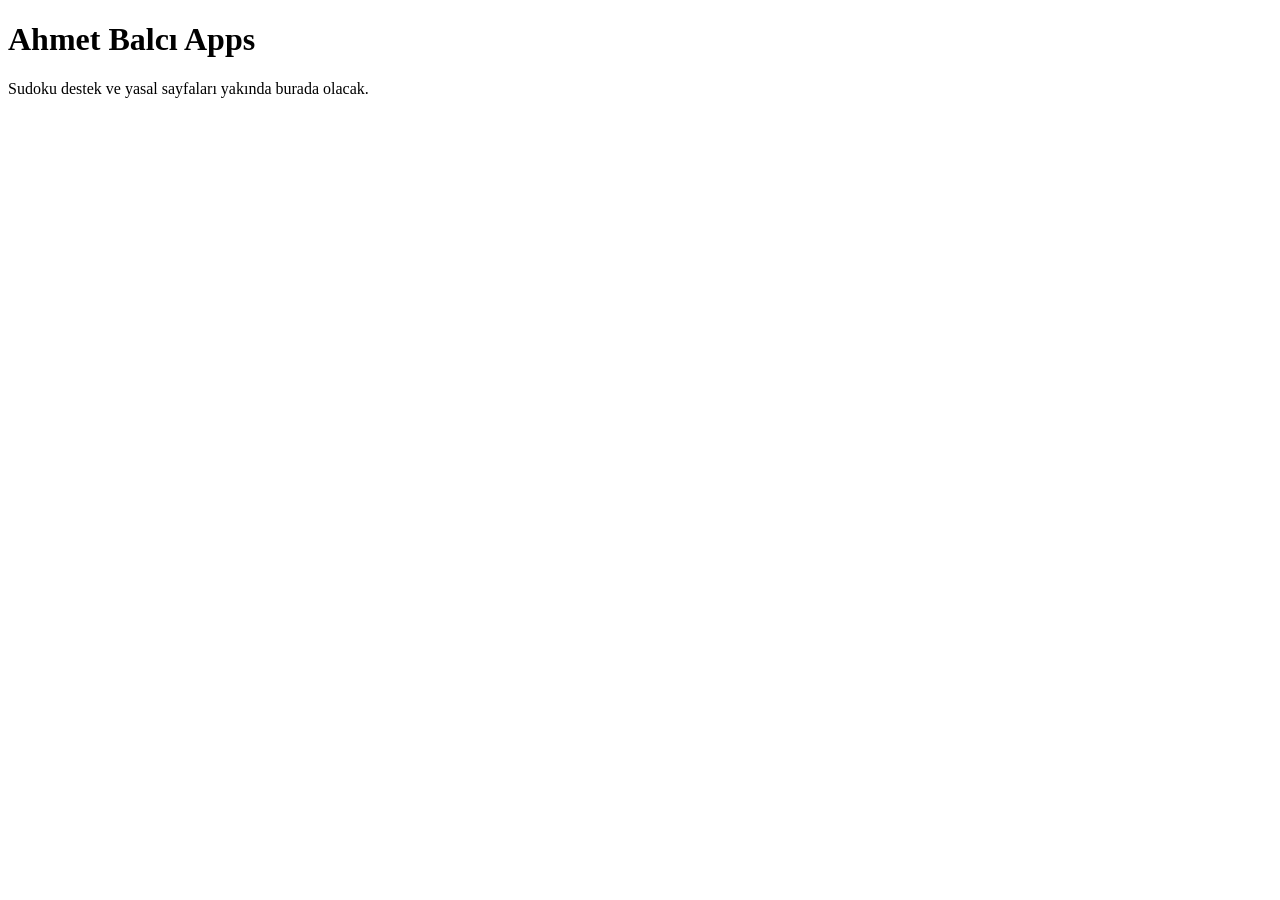
==== index.html @ 0fa3c4ee "Add initial index.html for Ahmet Balcı Apps" ====
<!doctype html>
<html lang="tr">
<head>
  <meta charset="utf-8">
  <title>Ahmet Balcı Apps</title>
</head>
<body>
  <h1>Ahmet Balcı Apps</h1>
  <p>Sudoku destek ve yasal sayfaları yakında burada olacak.</p>
</body>
</html>
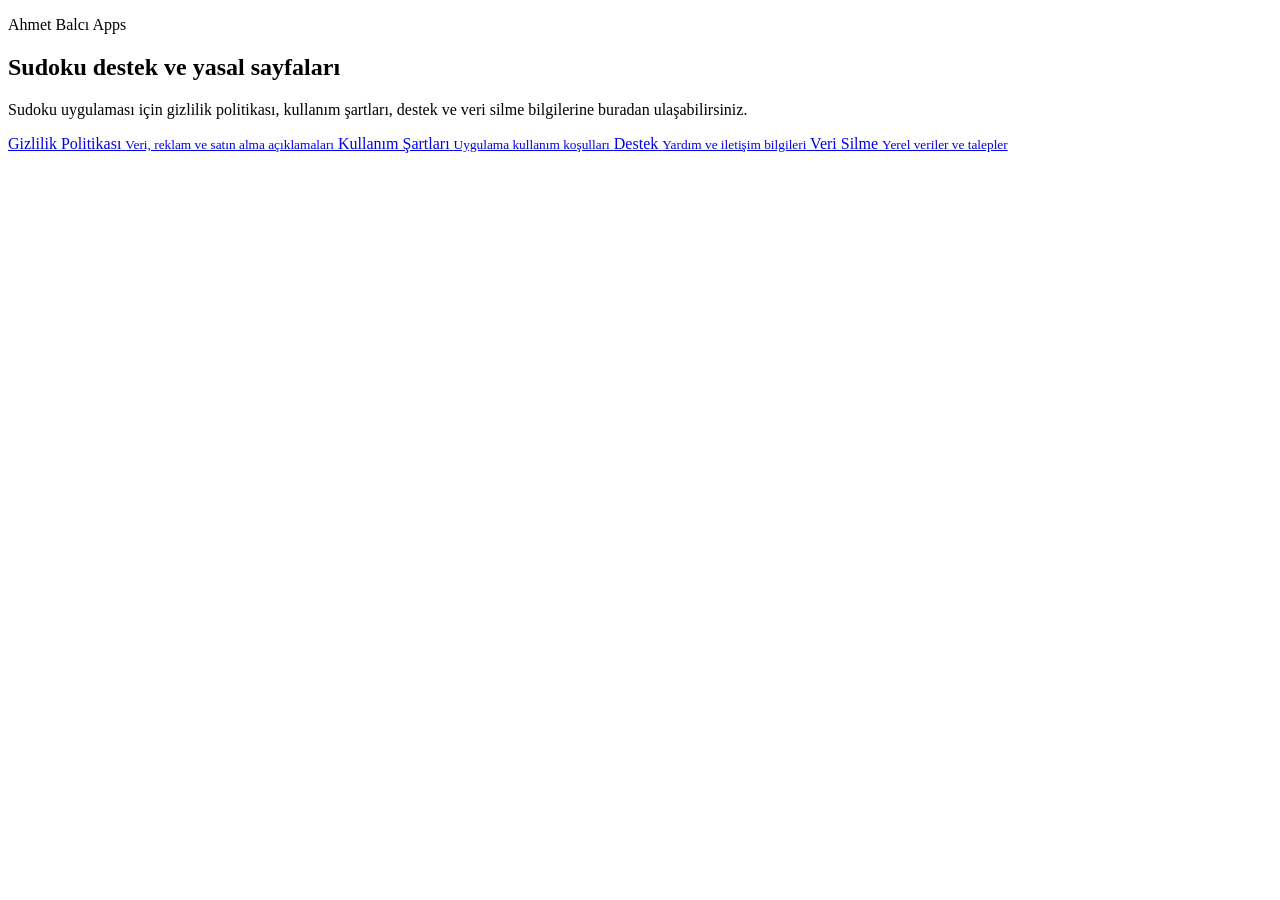
==== commit 9cb363d0: "Revamp index.html structure and content" ====
--- a/index.html
+++ b/index.html
@@ -2,10 +2,39 @@
 <html lang="tr">
 <head>
   <meta charset="utf-8">
+  <meta name="viewport" content="width=device-width, initial-scale=1">
   <title>Ahmet Balcı Apps</title>
+  <link rel="stylesheet" href="styles.css">
 </head>
 <body>
-  <h1>Ahmet Balcı Apps</h1>
-  <p>Sudoku destek ve yasal sayfaları yakında burada olacak.</p>
+  <main class="page">
+    <section class="hero">
+      <p class="eyebrow">Ahmet Balcı Apps</p>
+      <h1>Sudoku destek ve yasal sayfaları</h1>
+      <p>
+        Sudoku uygulaması için gizlilik politikası, kullanım şartları, destek ve veri silme
+        bilgilerine buradan ulaşabilirsiniz.
+      </p>
+    </section>
+
+    <section class="card-grid">
+      <a class="card" href="sudoku/privacy-policy/">
+        <span>Gizlilik Politikası</span>
+        <small>Veri, reklam ve satın alma açıklamaları</small>
+      </a>
+      <a class="card" href="sudoku/terms/">
+        <span>Kullanım Şartları</span>
+        <small>Uygulama kullanım koşulları</small>
+      </a>
+      <a class="card" href="sudoku/support/">
+        <span>Destek</span>
+        <small>Yardım ve iletişim bilgileri</small>
+      </a>
+      <a class="card" href="sudoku/data-deletion/">
+        <span>Veri Silme</span>
+        <small>Yerel veriler ve talepler</small>
+      </a>
+    </section>
+  </main>
 </body>
 </html>
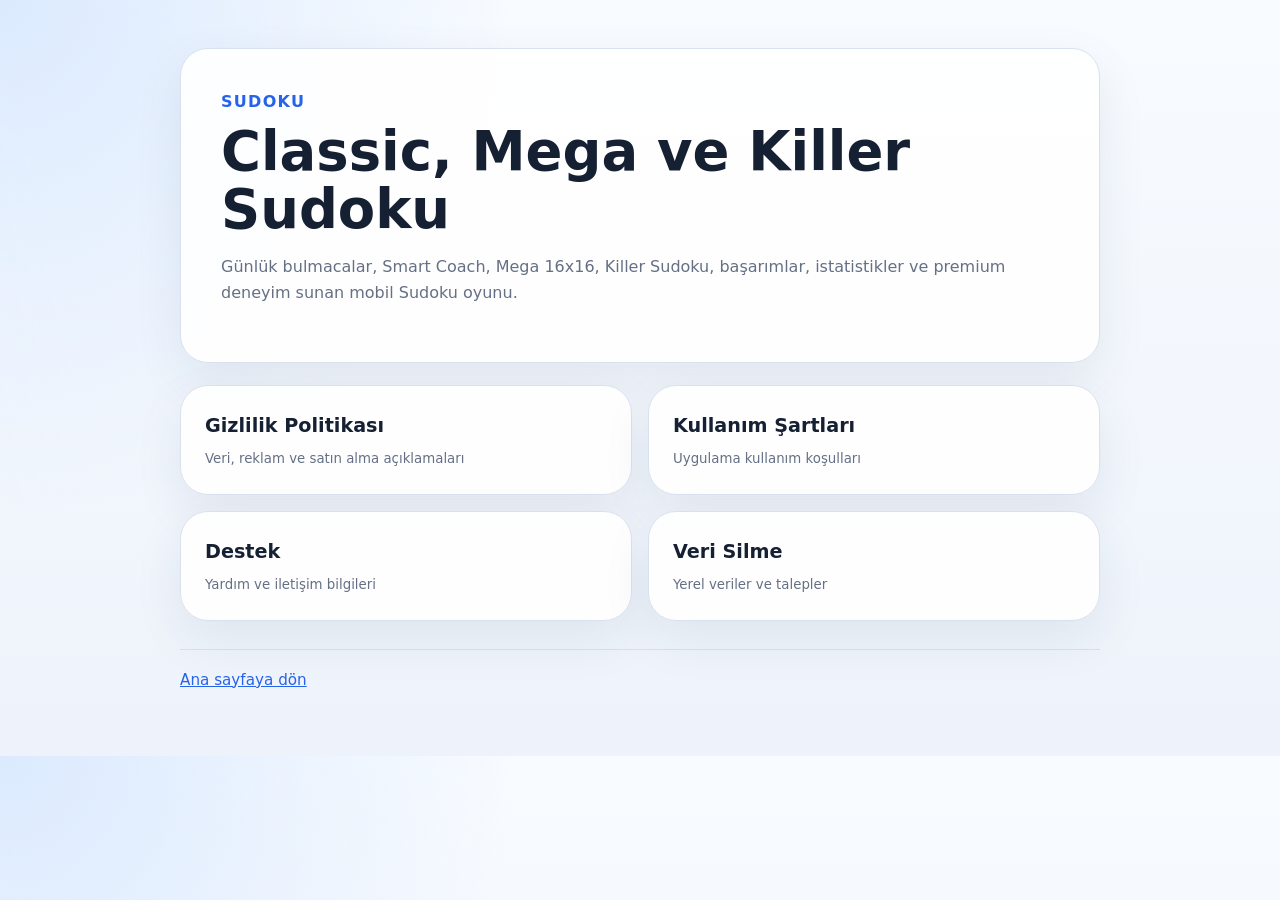
==== commit 19b76cc5: "Update index.html for Sudoku app branding and links" ====
--- a/index.html
+++ b/index.html
@@ -3,38 +3,42 @@
 <head>
   <meta charset="utf-8">
   <meta name="viewport" content="width=device-width, initial-scale=1">
-  <title>Ahmet Balcı Apps</title>
-  <link rel="stylesheet" href="styles.css">
+  <title>Sudoku - Ahmet Balcı Apps</title>
+  <link rel="stylesheet" href="../styles.css">
 </head>
 <body>
   <main class="page">
     <section class="hero">
-      <p class="eyebrow">Ahmet Balcı Apps</p>
-      <h1>Sudoku destek ve yasal sayfaları</h1>
+      <p class="eyebrow">Sudoku</p>
+      <h1>Classic, Mega ve Killer Sudoku</h1>
       <p>
-        Sudoku uygulaması için gizlilik politikası, kullanım şartları, destek ve veri silme
-        bilgilerine buradan ulaşabilirsiniz.
+        Günlük bulmacalar, Smart Coach, Mega 16x16, Killer Sudoku, başarımlar,
+        istatistikler ve premium deneyim sunan mobil Sudoku oyunu.
       </p>
     </section>
 
     <section class="card-grid">
-      <a class="card" href="sudoku/privacy-policy/">
+      <a class="card" href="privacy-policy/">
         <span>Gizlilik Politikası</span>
         <small>Veri, reklam ve satın alma açıklamaları</small>
       </a>
-      <a class="card" href="sudoku/terms/">
+      <a class="card" href="terms/">
         <span>Kullanım Şartları</span>
         <small>Uygulama kullanım koşulları</small>
       </a>
-      <a class="card" href="sudoku/support/">
+      <a class="card" href="support/">
         <span>Destek</span>
         <small>Yardım ve iletişim bilgileri</small>
       </a>
-      <a class="card" href="sudoku/data-deletion/">
+      <a class="card" href="data-deletion/">
         <span>Veri Silme</span>
         <small>Yerel veriler ve talepler</small>
       </a>
     </section>
+
+    <p class="footer">
+      <a href="../">Ana sayfaya dön</a>
+    </p>
   </main>
 </body>
 </html>
--- a/styles.css
+++ b/styles.css
@@ -0,0 +1,140 @@
+:root {
+  color-scheme: light;
+  --bg: #eef3fb;
+  --card: #ffffff;
+  --text: #162033;
+  --muted: #657085;
+  --line: #d9e1ee;
+  --accent: #2563eb;
+  --accent-soft: #dbeafe;
+}
+
+* {
+  box-sizing: border-box;
+}
+
+body {
+  margin: 0;
+  background:
+    radial-gradient(circle at top left, #dbeafe 0, transparent 32rem),
+    linear-gradient(180deg, #f8fbff 0%, var(--bg) 100%);
+  color: var(--text);
+  font-family: ui-sans-serif, system-ui, -apple-system, BlinkMacSystemFont, "Segoe UI", sans-serif;
+  line-height: 1.65;
+}
+
+a {
+  color: var(--accent);
+}
+
+.page {
+  width: min(920px, calc(100% - 32px));
+  margin: 0 auto;
+  padding: 48px 0;
+}
+
+.hero,
+.content,
+.card {
+  background: rgba(255, 255, 255, 0.92);
+  border: 1px solid var(--line);
+  border-radius: 28px;
+  box-shadow: 0 18px 50px rgba(29, 45, 75, 0.08);
+}
+
+.hero {
+  padding: 40px;
+  margin-bottom: 22px;
+}
+
+.eyebrow {
+  margin: 0 0 8px;
+  color: var(--accent);
+  font-weight: 800;
+  letter-spacing: 0.08em;
+  text-transform: uppercase;
+}
+
+h1 {
+  margin: 0 0 14px;
+  font-size: clamp(2rem, 5vw, 3.4rem);
+  line-height: 1.05;
+}
+
+h2 {
+  margin: 34px 0 10px;
+  font-size: 1.35rem;
+}
+
+p,
+li {
+  color: var(--muted);
+}
+
+.card-grid {
+  display: grid;
+  grid-template-columns: repeat(2, minmax(0, 1fr));
+  gap: 16px;
+}
+
+.card {
+  display: block;
+  padding: 24px;
+  text-decoration: none;
+  transition: transform 160ms ease, border-color 160ms ease;
+}
+
+.card:hover {
+  border-color: var(--accent);
+  transform: translateY(-2px);
+}
+
+.card span {
+  display: block;
+  color: var(--text);
+  font-size: 1.2rem;
+  font-weight: 850;
+}
+
+.card small {
+  display: block;
+  margin-top: 6px;
+  color: var(--muted);
+}
+
+.content {
+  padding: 34px;
+}
+
+.notice {
+  padding: 14px 16px;
+  border: 1px solid #bfdbfe;
+  border-radius: 18px;
+  background: var(--accent-soft);
+  color: #1e3a8a;
+}
+
+.footer {
+  margin-top: 28px;
+  padding-top: 18px;
+  border-top: 1px solid var(--line);
+  color: var(--muted);
+  font-size: 0.95rem;
+}
+
+@media (max-width: 680px) {
+  .page {
+    width: min(100% - 20px, 920px);
+    padding: 24px 0;
+  }
+
+  .hero,
+  .content {
+    padding: 24px;
+    border-radius: 22px;
+  }
+
+  .card-grid {
+    grid-template-columns: 1fr;
+  }
+}
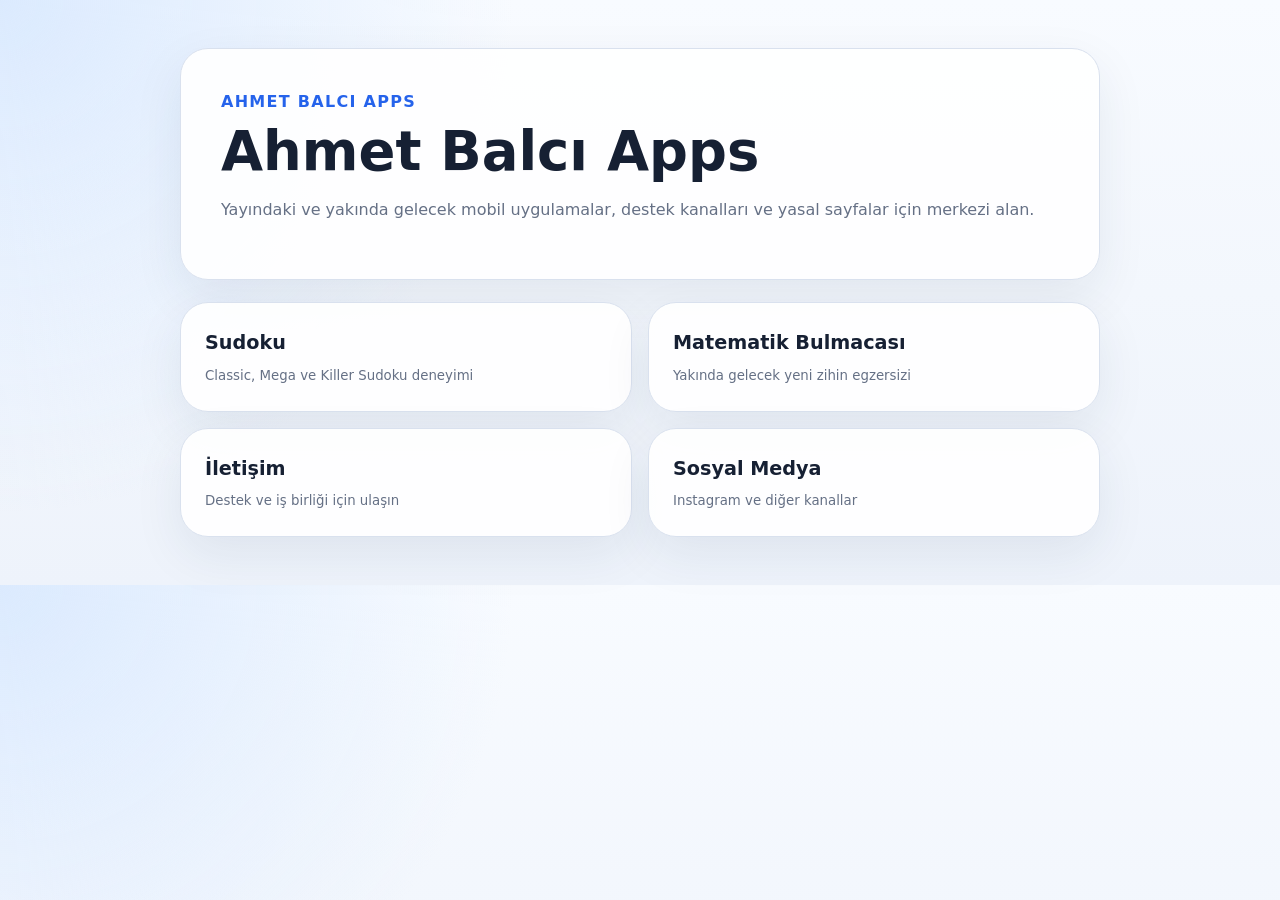
==== commit b52bde9b: "Update index.html for app branding and links" ====
--- a/index.html
+++ b/index.html
@@ -3,42 +3,38 @@
 <head>
   <meta charset="utf-8">
   <meta name="viewport" content="width=device-width, initial-scale=1">
-  <title>Sudoku - Ahmet Balcı Apps</title>
-  <link rel="stylesheet" href="../styles.css">
+  <title>Ahmet Balcı Apps</title>
+  <link rel="stylesheet" href="styles.css">
 </head>
 <body>
   <main class="page">
     <section class="hero">
-      <p class="eyebrow">Sudoku</p>
-      <h1>Classic, Mega ve Killer Sudoku</h1>
+      <p class="eyebrow">Ahmet Balcı Apps</p>
+      <h1>Ahmet Balcı Apps</h1>
       <p>
-        Günlük bulmacalar, Smart Coach, Mega 16x16, Killer Sudoku, başarımlar,
-        istatistikler ve premium deneyim sunan mobil Sudoku oyunu.
+        Yayındaki ve yakında gelecek mobil uygulamalar, destek kanalları ve yasal
+        sayfalar için merkezi alan.
       </p>
     </section>
 
     <section class="card-grid">
-      <a class="card" href="privacy-policy/">
-        <span>Gizlilik Politikası</span>
-        <small>Veri, reklam ve satın alma açıklamaları</small>
+      <a class="card" href="/sudoku/">
+        <span>Sudoku</span>
+        <small>Classic, Mega ve Killer Sudoku deneyimi</small>
       </a>
-      <a class="card" href="terms/">
-        <span>Kullanım Şartları</span>
-        <small>Uygulama kullanım koşulları</small>
+      <a class="card" href="/math-puzzle/">
+        <span>Matematik Bulmacası</span>
+        <small>Yakında gelecek yeni zihin egzersizi</small>
       </a>
-      <a class="card" href="support/">
-        <span>Destek</span>
-        <small>Yardım ve iletişim bilgileri</small>
+      <a class="card" href="/contact/">
+        <span>İletişim</span>
+        <small>Destek ve iş birliği için ulaşın</small>
       </a>
-      <a class="card" href="data-deletion/">
-        <span>Veri Silme</span>
-        <small>Yerel veriler ve talepler</small>
+      <a class="card" href="/social/">
+        <span>Sosyal Medya</span>
+        <small>Instagram ve diğer kanallar</small>
       </a>
     </section>
-
-    <p class="footer">
-      <a href="../">Ana sayfaya dön</a>
-    </p>
   </main>
 </body>
 </html>
